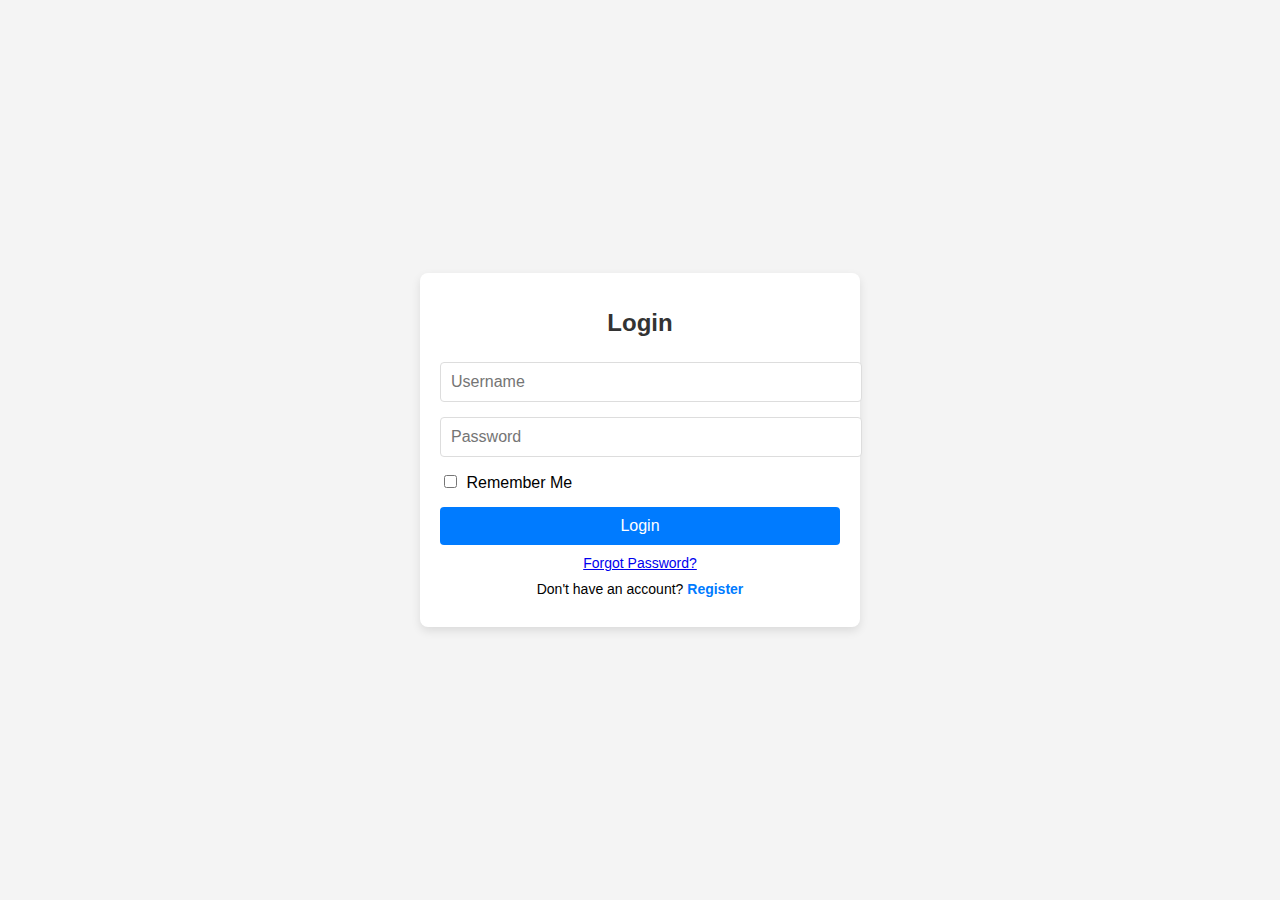
==== index.html @ c2dbfb76 "initial commit" ====
<!DOCTYPE html>
<html lang="en">
<head>
    <meta charset="UTF-8">
    <meta name="viewport" content="width=device-width, initial-scale=1.0">
    <title>Login Form</title>
    <link rel="stylesheet" href="login.css">
</head>
<body>
    <div class="login-container">
        <form id="authForm" class="login-form">
            <h1>Login</h1>
            <div class="form-group">
                <input type="text" id="username" placeholder="Username">
                <div id="usernameError" class="error-message"></div>
            </div>
            <div class="form-group">
                <input type="password" id="password" placeholder="Password">
                <div id="passwordError" class="error-message"></div>
            </div>
            <div class="form-group">
                <label>
                    <input type="checkbox" id="rememberMe"> Remember Me
                </label>
            </div>
            <button type="submit" class="btn">Login</button>
        </form>

        <p class="additional-links">
            <a href="forgot.html" class="Link">Forgot Password?</a>
        </p>
        <p class="additional-links">
            Don't have an account? <a href="register.html" class="link">Register</a>
        </p>
    </div>
    <script src="login.js"></script>
</body>
</html>
---- login.css ----
/* System Font Stack */
:root {
    --font-family: -apple-system, BlinkMacSystemFont, "Segoe UI", Roboto, "Helvetica Neue", Arial, sans-serif;
}

body {
    font-family: var(--font-family);
    margin: 0;
    padding: 0;
    background-color: #f4f4f4;
    display: flex;
    justify-content: center;
    align-items: center;
    min-height: 100vh;
}

.login-container {
    background: #ffffff;
    border-radius: 8px;
    box-shadow: 0 4px 10px rgba(0, 0, 0, 0.1);
    padding: 20px;
    max-width: 400px;
    width: 100%;
    text-align: center;
}

.login-form {
    display: flex;
    flex-direction: column;
    gap: 15px;
}

h1 {
    margin-bottom: 10px;
    font-size: 24px;
    color: #333;
}

.form-group {
    text-align: left;
}

input[type="text"], 
input[type="password"] {
    width: 100%;
    padding: 10px;
    font-size: 16px;
    border: 1px solid #ddd;
    border-radius: 4px;
    font-family: var(--font-family);
}

input[type="checkbox"] {
    margin-right: 5px;
}

.error-message {
    color: red;
    font-size: 14px;
    display: none;
    margin-top: 5px;
}

.btn {
    background-color: #007bff;
    color: white;
    padding: 10px;
    border: none;
    border-radius: 4px;
    font-size: 16px;
    cursor: pointer;
    font-family: var(--font-family);
}

.btn:hover {
    background-color: #0056b3;
}

.additional-links {
    margin: 10px 0;
    font-size: 14px;
}

.link {
    color: #007bff;
    text-decoration: none;
    font-weight: bold;
}

.link:hover {
    text-decoration: underline;
}
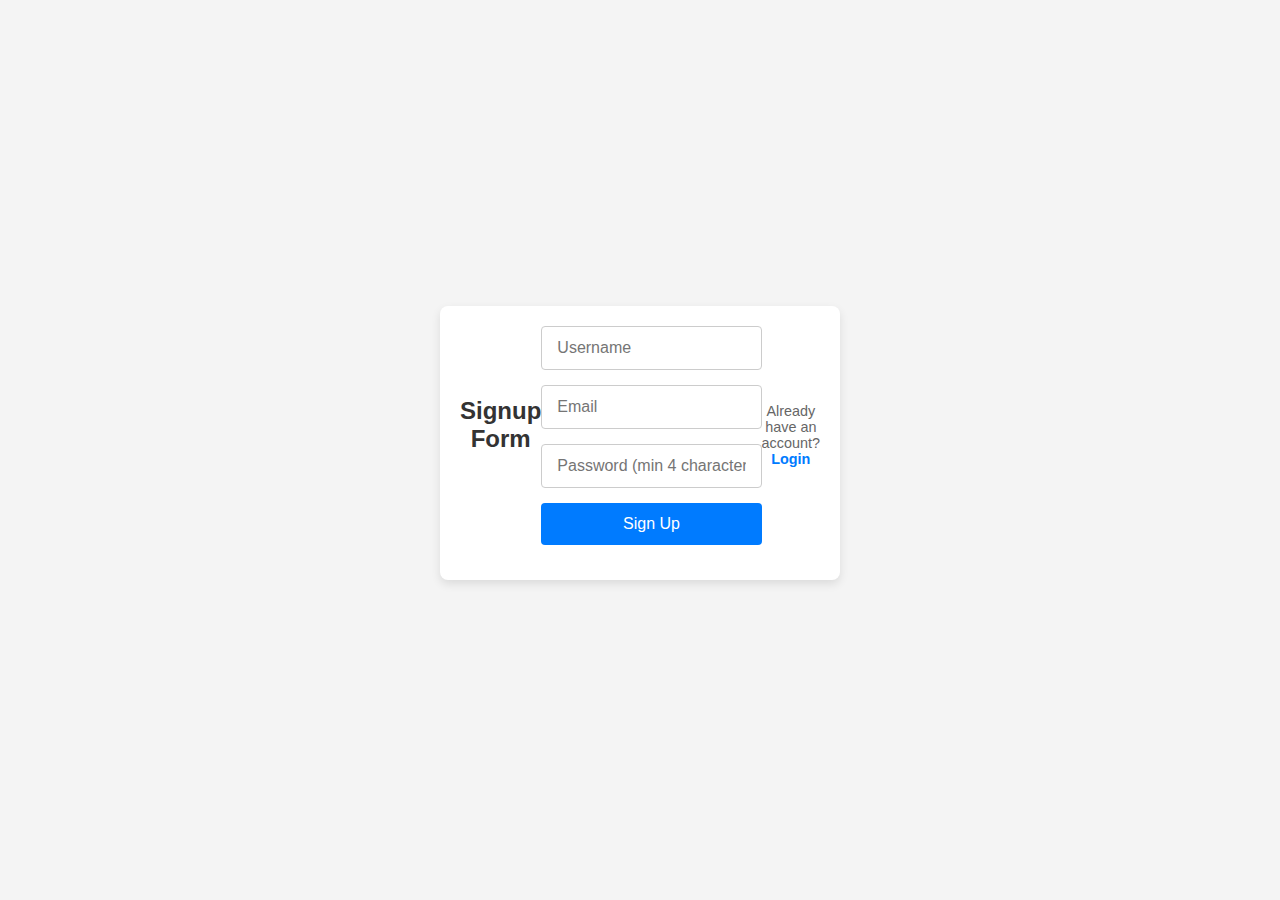
==== commit 1ed981b0: "initial commit" ====
--- a/index.html
+++ b/index.html
@@ -3,36 +3,50 @@
 <head>
     <meta charset="UTF-8">
     <meta name="viewport" content="width=device-width, initial-scale=1.0">
-    <title>Login Form</title>
-    <link rel="stylesheet" href="login.css">
+    <title>User System</title>
+    <link rel="stylesheet" href="styles.css">
 </head>
 <body>
-    <div class="login-container">
-        <form id="authForm" class="login-form">
-            <h1>Login</h1>
-            <div class="form-group">
-                <input type="text" id="username" placeholder="Username">
-                <div id="usernameError" class="error-message"></div>
-            </div>
-            <div class="form-group">
-                <input type="password" id="password" placeholder="Password">
-                <div id="passwordError" class="error-message"></div>
-            </div>
-            <div class="form-group">
-                <label>
-                    <input type="checkbox" id="rememberMe"> Remember Me
-                </label>
-            </div>
-            <button type="submit" class="btn">Login</button>
-        </form>
+    <div class="container">
+        <!-- Signup Form -->
+        <div id="signupForm" class="form-container">
+            <h2>Signup Form</h2>
+            <form action="signup.php" method="POST">
+                <input type="text" name="username" placeholder="Username" required>
+                <input type="email" name="email" placeholder="Email" required>
+                <input type="password" name="password" placeholder="Password (min 4 characters)" minlength="4" required>
+                <button type="submit">Sign Up</button>
+            </form>
+            <p>Already have an account? <a href="#" onclick="showLogin()">Login</a></p>
+        </div>
 
-        <p class="additional-links">
-            <a href="forgot.html" class="Link">Forgot Password?</a>
-        </p>
-        <p class="additional-links">
-            Don't have an account? <a href="register.html" class="link">Register</a>
-        </p>
+        <!-- Login Form -->
+        <div id="loginForm" class="form-container hidden">
+            <h2>Login Form</h2>
+            <form action="login.php" method="POST">
+                <input type="text" name="username" placeholder="Username" required>
+                <input type="password" name="password" placeholder="Password" required>
+                <div>
+                    <input type="checkbox" name="remember" id="remember">
+                    <label for="remember">Remember Me</label>
+                    
+                </div>
+                <button type="submit">Login</button>
+            </form>
+            <p><a href="#" onclick="showResetPassword()">Forgot Password?</a></p>
+            <p>Don't have an account? <a href="#" onclick="showSignup()">Sign Up</a></p>
+        </div>
+
+        <!-- Reset Password Form -->
+        <div id="resetForm" class="form-container hidden">
+            <h2>Reset Password</h2>
+            <form action="reset.php" method="POST">
+                <input type="email" name="email" placeholder="Email" required>
+                <button type="submit">Reset Password</button>
+            </form>
+            <p>Remember your password? <a href="#" onclick="showLogin()">Login</a></p>
+        </div>
     </div>
-    <script src="login.js"></script>
+    <script src="script.js"></script>
 </body>
 </html>--- a/styles.css
+++ b/styles.css
@@ -0,0 +1,129 @@
+/* Reset default browser styles */
+* {
+    margin: 0;
+    padding: 0;
+    box-sizing: border-box;
+}
+
+body {
+    font-family: Arial, sans-serif;
+    background-color: #f4f4f4;
+    display: flex;
+    justify-content: center;
+    align-items: center;
+    min-height: 100vh;
+}
+
+/* Container for forms */
+.container {
+    width: 90%; /* Fluid width for smaller devices */
+    max-width: 400px; /* Limit maximum width for larger screens */
+    background: white;
+    padding: 20px;
+    border-radius: 8px;
+    box-shadow: 0 4px 10px rgba(0, 0, 0, 0.1);
+}
+
+/* Form heading */
+h2 {
+    text-align: center;
+    margin-bottom: 20px;
+    font-size: 1.5rem;
+    color: #333;
+}
+
+/* Input fields */
+input {
+    width: 100%;
+    padding: 12px 15px;
+    margin-bottom: 15px;
+    border: 1px solid #ccc;
+    border-radius: 4px;
+    font-size: 1rem;
+}
+
+/* Remember me checkbox container */
+div {
+    display: flex;
+    align-items: center;
+    margin-bottom: 15px;
+}
+
+/* Submit buttons */
+button {
+    width: 100%;
+    padding: 12px;
+    background: #007bff;
+    color: white;
+    border: none;
+    border-radius: 4px;
+    font-size: 1rem;
+    cursor: pointer;
+    transition: background-color 0.3s ease;
+}
+
+button:hover {
+    background: #0056b3;
+}
+
+/* Paragraph text (for links) */
+p {
+    text-align: center;
+    font-size: 0.9rem;
+    color: #666;
+}
+
+p a {
+    color: #007bff;
+    text-decoration: none;
+    font-weight: bold;
+}
+
+p a:hover {
+    text-decoration: underline;
+}
+
+/* Hidden class for toggling visibility */
+.hidden {
+    display: none;
+}
+
+/* Responsive Design: Adjust for small screens */
+@media (max-width: 768px) {
+    body {
+        padding: 10px;
+    }
+
+    h2 {
+        font-size: 1.25rem;
+    }
+
+    input, button {
+        font-size: 0.9rem;
+    }
+
+    p {
+        font-size: 0.85rem;
+    }
+
+    div {
+        font-size: 0.9rem;
+    }
+}
+
+/* Styling for the Remember Me checkbox */
+input[type="checkbox"] {
+    margin-right: 10px;
+}
+
+label {
+    font-size: 1rem;
+    color: #555;
+}
+
+@media (max-width: 480px) {
+    /* For very small screens, reduce input and button sizes slightly */
+    input, button {
+        font-size: 0.8rem;
+    }
+}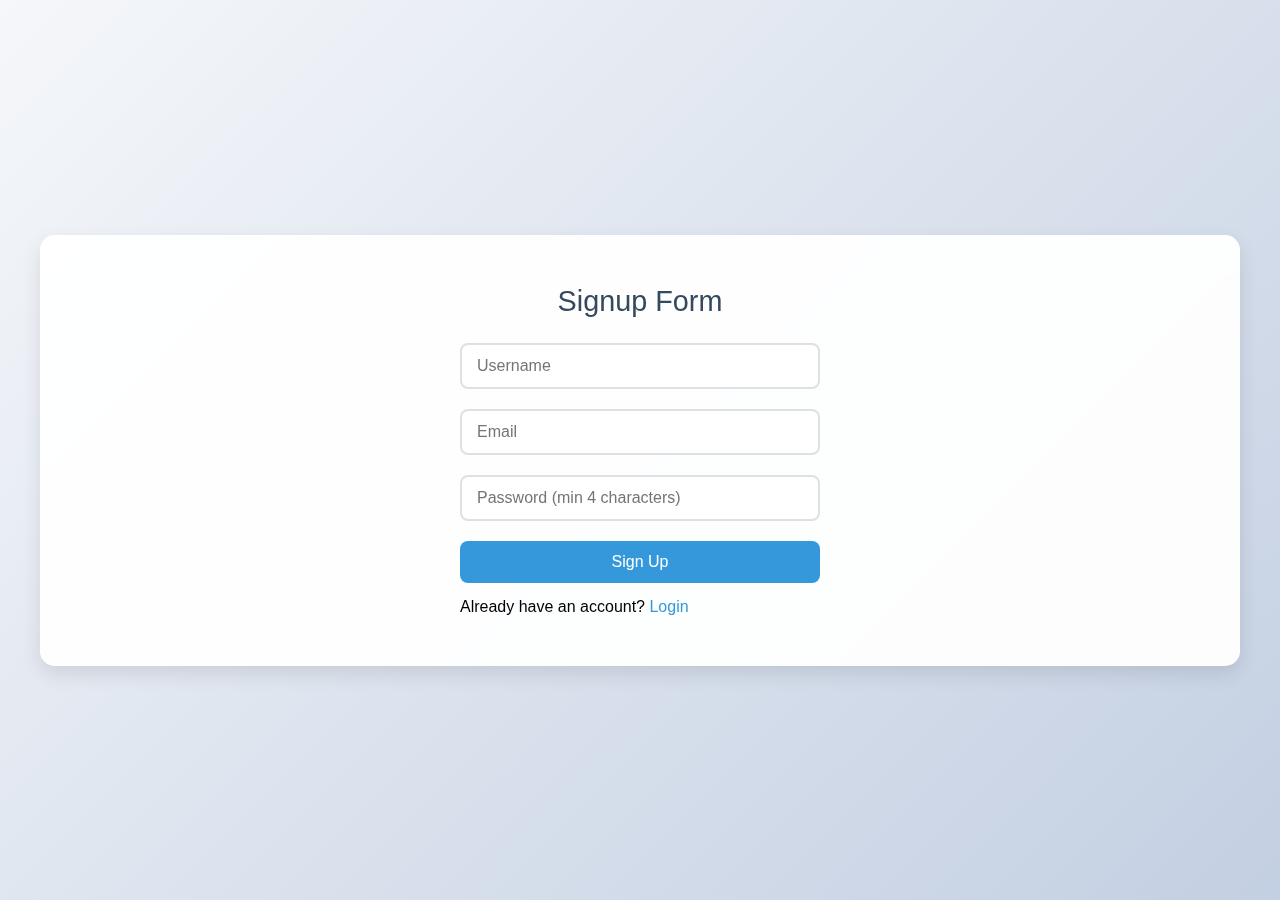
==== commit ae718f82: "update" ====
--- a/index.html
+++ b/index.html
@@ -5,6 +5,7 @@
     <meta name="viewport" content="width=device-width, initial-scale=1.0">
     <title>User System</title>
     <link rel="stylesheet" href="styles.css">
+    <link rel="stylesheet" href="TaskList.css">
 </head>
 <body>
     <div class="container">
@@ -48,5 +49,6 @@
         </div>
     </div>
     <script src="script.js"></script>
+    <script src="TaskList.js"></script>
 </body>
 </html>--- a/styles.css
+++ b/styles.css
@@ -1,129 +1,681 @@
-/* Reset default browser styles */
+/* Reset and Base Styles */
 * {
     margin: 0;
     padding: 0;
     box-sizing: border-box;
+    font-family: 'Segoe UI', Tahoma, Geneva, Verdana, sans-serif;
 }
 
 body {
-    font-family: Arial, sans-serif;
-    background-color: #f4f4f4;
-    display: flex;
+    background: linear-gradient(135deg, #f5f7fa 0%, #c3cfe2 100%);
+    min-height: 100vh;
+    display: flex;
+    align-items: center;
     justify-content: center;
-    align-items: center;
+    padding: 20px;
+}
+
+/* Container Styles */
+.container {
+    width: 100%;
+    max-width: 1200px;
+    background: rgba(255, 255, 255, 0.95);
+    padding: 30px;
+    border-radius: 15px;
+    box-shadow: 0 8px 20px rgba(0, 0, 0, 0.1);
+    backdrop-filter: blur(10px);
+}
+
+/* Form Container */
+.form-container {
+    max-width: 400px;
+    margin: 0 auto;
+    padding: 20px;
+    transition: all 0.3s ease;
+}
+
+/* Headings */
+h1 {
+    color: #2c3e50;
+    font-size: 2.2rem;
+    margin-bottom: 30px;
+    text-align: center;
+    font-weight: 600;
+}
+
+h2 {
+    color: #34495e;
+    font-size: 1.8rem;
+    margin-bottom: 25px;
+    text-align: center;
+    font-weight: 500;
+}
+
+h3 {
+    color: #2c3e50;
+    font-size: 1.4rem;
+    margin-bottom: 15px;
+    font-weight: 500;
+}
+
+/* Form Elements */
+input, select, textarea {
+    width: 100%;
+    padding: 12px 15px;
+    margin-bottom: 20px;
+    border: 2px solid #e0e0e0;
+    border-radius: 8px;
+    font-size: 1rem;
+    transition: all 0.3s ease;
+    background: #fff;
+}
+
+input:focus, select:focus, textarea:focus {
+    border-color: #3498db;
+    outline: none;
+    box-shadow: 0 0 0 3px rgba(52, 152, 219, 0.2);
+}
+
+/* Button Styles */
+.btn, button[type="submit"] {
+    width: 100%;
+    padding: 12px 20px;
+    background: #3498db;
+    color: white;
+    border: none;
+    border-radius: 8px;
+    font-size: 1rem;
+    cursor: pointer;
+    transition: all 0.3s ease;
+    text-align: center;
+    text-decoration: none;
+    font-weight: 500;
+    margin-bottom: 15px;
+}
+
+.btn:hover, button[type="submit"]:hover {
+    background: #2980b9;
+    transform: translateY(-2px);
+    box-shadow: 0 5px 15px rgba(52, 152, 219, 0.3);
+}
+
+.btn-small {
+    padding: 8px 15px;
+    font-size: 0.9rem;
+    width: auto;
+}
+
+/* Dashboard Styles */
+.dashboard-actions {
+    display: flex;
+    justify-content: space-between;
+    margin: 20px 0;
+    gap: 15px;
+    flex-wrap: wrap;
+}
+
+.tasks-section {
+    margin-top: 30px;
+}
+
+.tasks-list {
+    display: grid;
+    grid-template-columns: repeat(auto-fill, minmax(300px, 1fr));
+    gap: 20px;
+    margin-top: 20px;
+}
+
+.task-card {
+    background: #fff;
+    padding: 20px;
+    border-radius: 12px;
+    box-shadow: 0 4px 15px rgba(0, 0, 0, 0.05);
+    transition: all 0.3s ease;
+    border: 1px solid #eee;
+}
+
+.task-card:hover {
+    transform: translateY(-5px);
+    box-shadow: 0 8px 25px rgba(0, 0, 0, 0.1);
+}
+
+/* Status Styles */
+.status-pending {
+    color: #f39c12;
+    font-weight: 500;
+}
+
+.status-progress {
+    color: #3498db;
+    font-weight: 500;
+}
+
+.status-completed {
+    color: #27ae60;
+    font-weight: 500;
+}
+
+/* Checkbox Style */
+.remember-me {
+    display: flex;
+    align-items: center;
+    margin-bottom: 20px;
+    cursor: pointer;
+}
+
+input[type="checkbox"] {
+    width: auto;
+    margin-right: 10px;
+    cursor: pointer;
+}
+
+/* Links */
+a {
+    color: #3498db;
+    text-decoration: none;
+    transition: all 0.3s ease;
+}
+
+a:hover {
+    color: #2980b9;
+    text-decoration: underline;
+}
+
+/* Message Styles */
+.message {
+    padding: 15px 20px;
+    margin-bottom: 25px;
+    border-radius: 8px;
+    text-align: center;
+    font-weight: 500;
+    animation: slideDown 0.5s ease-out;
+    position: relative;
+}
+
+.success {
+    background-color: #d4edda;
+    color: #155724;
+    border-left: 4px solid #28a745;
+}
+
+.error {
+    background-color: #f8d7da;
+    color: #721c24;
+    border-left: 4px solid #dc3545;
+}
+
+@keyframes slideDown {
+    from {
+        transform: translateY(-20px);
+        opacity: 0;
+    }
+    to {
+        transform: translateY(0);
+        opacity: 1;
+    }
+}
+
+/* Utility Classes */
+.hidden {
+    display: none;
+}
+
+.text-center {
+    text-align: center;
+}
+
+.mt-20 {
+    margin-top: 20px;
+}
+
+/* Loading Spinner */
+.loading {
+    width: 20px;
+    height: 20px;
+    border: 2px solid #f3f3f3;
+    border-top: 2px solid #3498db;
+    border-radius: 50%;
+    animation: spin 1s linear infinite;
+    margin: 0 auto;
+}
+
+@keyframes spin {
+    0% { transform: rotate(0deg); }
+    100% { transform: rotate(360deg); }
+}
+
+/* Responsive Design */
+@media (max-width: 768px) {
+    .container {
+        padding: 20px;
+        margin: 10px;
+    }
+
+    .tasks-list {
+        grid-template-columns: 1fr;
+    }
+
+    .dashboard-actions {
+        flex-direction: column;
+    }
+
+    h1 {
+        font-size: 1.8rem;
+    }
+
+    h2 {
+        font-size: 1.5rem;
+    }
+}
+
+@media (max-width: 480px) {
+    body {
+        padding: 10px;
+    }
+
+    .container {
+        padding: 15px;
+    }
+
+    input, button, .btn {
+        padding: 10px 15px;
+    }
+
+    .task-card {
+        padding: 15px;
+    }
+
+    .message {
+        padding: 12px 15px;
+    }
+}
+
+/* Dark Mode Support */
+@media (prefers-color-scheme: dark) {
+    body {
+        background: linear-gradient(135deg, #2c3e50 0%, #3498db 100%);
+        color: #fff;
+    }
+
+    .container {
+        background: rgba(44, 62, 80, 0.95);
+    }
+
+    input, select, textarea {
+        background: #34495e;
+        border-color: #2c3e50;
+        color: #fff;
+    }
+
+    .task-card {
+        background: #34495e;
+        border-color: #2c3e50;
+    }
+
+    h1, h2, h3 {
+        color: #fff;
+    }
+
+    .message.success {
+        background-color: rgba(40, 167, 69, 0.2);
+        color: #98c9a3;
+    }
+
+    .message.error {
+        background-color: rgba(220, 53, 69, 0.2);
+        color: #f8d7da;
+    }
+}
+
+/* Animations */
+.fade-in {
+    animation: fadeIn 0.5s ease-in;
+}
+
+@keyframes fadeIn {
+    from {
+        opacity: 0;
+    }
+    to {
+        opacity: 1;
+    }
+}
+
+/* Custom Scrollbar */
+::-webkit-scrollbar {
+    width: 8px;
+}
+
+::-webkit-scrollbar-track {
+    background: #f1f1f1;
+    border-radius: 10px;
+}
+
+::-webkit-scrollbar-thumb {
+    background: #888;
+    border-radius: 10px;
+}
+
+::-webkit-scrollbar-thumb:hover {
+    background: #555;
+}
+/* Add these styles to your existing styles.css */
+
+/* Dashboard Layout */
+.dashboard-container {
+    display: flex;
     min-height: 100vh;
-}
-
-/* Container for forms */
-.container {
-    width: 90%; /* Fluid width for smaller devices */
-    max-width: 400px; /* Limit maximum width for larger screens */
-    background: white;
+    background: #f4f6f9;
+}
+
+/* Sidebar Styles */
+.sidebar {
+    width: 260px;
+    background: #2c3e50;
+    color: #fff;
+    transition: all 0.3s ease;
+    box-shadow: 2px 0 5px rgba(0,0,0,0.1);
+}
+
+.sidebar-header {
+    padding: 20px;
+    text-align: center;
+    border-bottom: 1px solid rgba(255,255,255,0.1);
+}
+
+.profile-image {
+    width: 80px;
+    height: 80px;
+    border-radius: 50%;
+    margin-bottom: 10px;
+}
+
+.sidebar-nav ul {
+    list-style: none;
+    padding: 0;
+}
+
+.sidebar-nav li {
+    margin: 0;
+    transition: all 0.3s ease;
+}
+
+.sidebar-nav li a {
+    display: flex;
+    align-items: center;
+    padding: 15px 20px;
+    color: #fff;
+    text-decoration: none;
+    transition: all 0.3s ease;
+}
+
+.sidebar-nav li a:hover {
+    background: rgba(255,255,255,0.1);
+}
+
+.sidebar-nav li.active a {
+    background: #3498db;
+}
+
+.sidebar-nav li a i {
+    margin-right: 10px;
+    width: 20px;
+    text-align: center;
+}
+
+/* Main Content */
+.main-content {
+    flex: 1;
+    padding: 20px;
+    background: #f4f6f9;
+    overflow-y: auto;
+}
+
+/* Top Bar */
+.top-bar {
+    display: flex;
+    align-items: center;
+    justify-content: space-between;
+    padding: 15px;
+    background: #fff;
+    border-radius: 8px;
+    margin-bottom: 20px;
+    box-shadow: 0 2px 4px rgba(0,0,0,0.1);
+}
+
+.search-bar {
+    display: flex;
+    align-items: center;
+    background: #f4f6f9;
+    border-radius: 20px;
+    padding: 8px 15px;
+    flex: 1;
+    max-width: 400px;
+    margin: 0 20px;
+}
+
+.search-bar input {
+    border: none;
+    background: none;
+    margin: 0;
+    padding: 0;
+    width: 100%;
+}
+
+.search-bar i {
+    color: #666;
+    margin-left: 10px;
+}
+
+/* Dashboard Stats */
+.dashboard-stats {
+    display: grid;
+    grid-template-columns: repeat(auto-fit, minmax(250px, 1fr));
+    gap: 20px;
+    margin-bottom: 30px;
+}
+
+.stat-card {
+    background: #fff;
     padding: 20px;
     border-radius: 8px;
-    box-shadow: 0 4px 10px rgba(0, 0, 0, 0.1);
-}
-
-/* Form heading */
-h2 {
-    text-align: center;
+    box-shadow: 0 2px 4px rgba(0,0,0,0.1);
+    display: flex;
+    align-items: center;
+}
+
+.stat-card i {
+    font-size: 2rem;
+    margin-right: 15px;
+    color: #3498db;
+}
+
+/* Task Cards Updated Style */
+.task-card {
+    background: #fff;
+    border-radius: 8px;
+    padding: 20px;
     margin-bottom: 20px;
-    font-size: 1.5rem;
-    color: #333;
-}
-
-/* Input fields */
-input {
-    width: 100%;
-    padding: 12px 15px;
+    box-shadow: 0 2px 4px rgba(0,0,0,0.1);
+}
+
+.task-header {
+    display: flex;
+    justify-content: space-between;
+    align-items: center;
     margin-bottom: 15px;
-    border: 1px solid #ccc;
-    border-radius: 4px;
-    font-size: 1rem;
-}
-
-/* Remember me checkbox container */
-div {
-    display: flex;
-    align-items: center;
-    margin-bottom: 15px;
-}
-
-/* Submit buttons */
-button {
-    width: 100%;
-    padding: 12px;
-    background: #007bff;
+}
+
+.status-badge {
+    padding: 5px 10px;
+    border-radius: 15px;
+    font-size: 0.8rem;
+    font-weight: 500;
+}
+
+.status-pending { background: #fff3cd; color: #856404; }
+.status-progress { background: #cce5ff; color: #004085; }
+.status-completed { background: #d4edda; color: #155724; }
+
+/* Responsive Design */
+@media (max-width: 768px) {
+    .sidebar {
+        position: fixed;
+        left: -260px;
+        height: 100vh;
+        z-index: 1000;
+    }
+
+    .sidebar.active {
+        left: 0;
+    }
+
+    .main-content {
+        margin-left: 0;
+    }
+
+    .dashboard-stats {
+        grid-template-columns: 1fr;
+    }
+}
+
+/* Dark Mode */
+.dark-mode .sidebar {
+    background: #1a1a1a;
+}
+
+.dark-mode .main-content {
+    background: #121212;
+    color: #fff;
+}
+
+.dark-mode .task-card,
+.dark-mode .top-bar,
+.dark-mode .stat-card {
+    background: #1e1e1e;
+    color: #fff;
+}
+/* Updated Sidebar Styles */
+.sidebar {
+    width: 250px;
+    background: #2c3e50;
     color: white;
-    border: none;
-    border-radius: 4px;
-    font-size: 1rem;
-    cursor: pointer;
-    transition: background-color 0.3s ease;
-}
-
-button:hover {
-    background: #0056b3;
-}
-
-/* Paragraph text (for links) */
-p {
-    text-align: center;
-    font-size: 0.9rem;
-    color: #666;
-}
-
-p a {
-    color: #007bff;
-    text-decoration: none;
-    font-weight: bold;
-}
-
-p a:hover {
-    text-decoration: underline;
-}
-
-/* Hidden class for toggling visibility */
-.hidden {
-    display: none;
-}
-
-/* Responsive Design: Adjust for small screens */
+    height: 100vh;
+    padding: 20px 0;
+    position: fixed;
+    left: 0;
+    top: 0;
+    overflow-y: auto;
+}
+
+/* Reward Badge */
+.reward-badge {
+    background: #e74c3c;
+    color: white;
+    border-radius: 50%;
+    width: 20px;
+    height: 20px;
+    display: flex;
+    align-items: center;
+    justify-content: center;
+    font-size: 12px;
+    margin-left: auto;
+    animation: pulse 1.5s infinite;
+}
+
+/* Shop Icon Animation */
+.sidebar-nav a:hover .fa-store {
+    transform: scale(1.2);
+}
+
+/* Settings Icon Animation */
+.sidebar-nav a:hover .fa-cog {
+    animation: spin 2s linear infinite;
+}
+
+/* Profile Hover Effect */
+.sidebar-nav a:hover .fa-user {
+    color: #3498db;
+}
+
+/* Animations */
+@keyframes pulse {
+    0% { transform: scale(1); }
+    50% { transform: scale(1.2); }
+    100% { transform: scale(1); }
+}
+
+@keyframes spin {
+    100% { transform: rotate(360deg); }
+}
+
+/* Active Menu Item */
+.sidebar-nav li.active a {
+    background: #3498db;
+    position: relative;
+}
+
+.sidebar-nav li.active a::before {
+    content: '';
+    position: absolute;
+    left: 0;
+    top: 0;
+    height: 100%;
+    width: 4px;
+    background: #e74c3c;
+}
+
+/* Hover Effects */
+.sidebar-nav a:hover {
+    background: #34495e;
+    padding-left: 25px;
+    transition: all 0.3s ease;
+}
+
+/* Icons */
+.sidebar-nav a i {
+    margin-right: 10px;
+    width: 20px;
+    text-align: center;
+    transition: all 0.3s ease;
+}
+
+/* Responsive Design */
 @media (max-width: 768px) {
-    body {
-        padding: 10px;
-    }
-
-    h2 {
-        font-size: 1.25rem;
-    }
-
-    input, button {
-        font-size: 0.9rem;
-    }
-
-    p {
-        font-size: 0.85rem;
-    }
-
-    div {
-        font-size: 0.9rem;
-    }
-}
-
-/* Styling for the Remember Me checkbox */
-input[type="checkbox"] {
-    margin-right: 10px;
-}
-
-label {
-    font-size: 1rem;
-    color: #555;
-}
-
-@media (max-width: 480px) {
-    /* For very small screens, reduce input and button sizes slightly */
-    input, button {
-        font-size: 0.8rem;
+    .sidebar {
+        width: 100%;
+        height: auto;
+        position: relative;
+    }
+    
+    .sidebar-nav ul {
+        display: flex;
+        flex-wrap: wrap;
+        justify-content: center;
+    }
+    
+    .sidebar-nav li {
+        width: 50%;
+    }
+    
+    .reward-badge {
+        position: absolute;
+        top: 5px;
+        right: 5px;
+    }
+}
+
+/* Dark Mode Support */
+@media (prefers-color-scheme: dark) {
+    .sidebar {
+        background: #1a1a1a;
+    }
+    
+    .sidebar-nav a:hover {
+        background: #2d2d2d;
+    }
+    
+    .sidebar-nav li.active a {
+        background: #2c3e50;
     }
 }--- a/TaskList.css
+++ b/TaskList.css
@@ -0,0 +1,54 @@
+.task-list {
+    padding: 20px;
+  }
+  
+  .task-item {
+    display: flex;
+    align-items: center;
+    padding: 15px;
+    margin-bottom: 10px;
+    border: 1px solid #ddd;
+    border-radius: 8px;
+    background-color: white;
+  }
+  
+  .task-content {
+    flex: 1;
+    margin: 0 15px;
+  }
+  
+  .task-content h3 {
+    margin: 0;
+    color: #333;
+  }
+  
+  .task-content p {
+    margin: 5px 0;
+    color: #666;
+  }
+  
+  .deadline {
+    font-size: 0.9em;
+    color: #888;
+  }
+  
+  .expired-tag {
+    background-color: #ff4444;
+    color: white;
+    padding: 2px 8px;
+    border-radius: 4px;
+    font-size: 0.8em;
+  }
+  
+  .delete-btn {
+    padding: 8px 16px;
+    background-color: #ff4444;
+    color: white;
+    border: none;
+    border-radius: 4px;
+    cursor: pointer;
+  }
+  
+  .delete-btn:hover {
+    background-color: #cc0000;
+  }